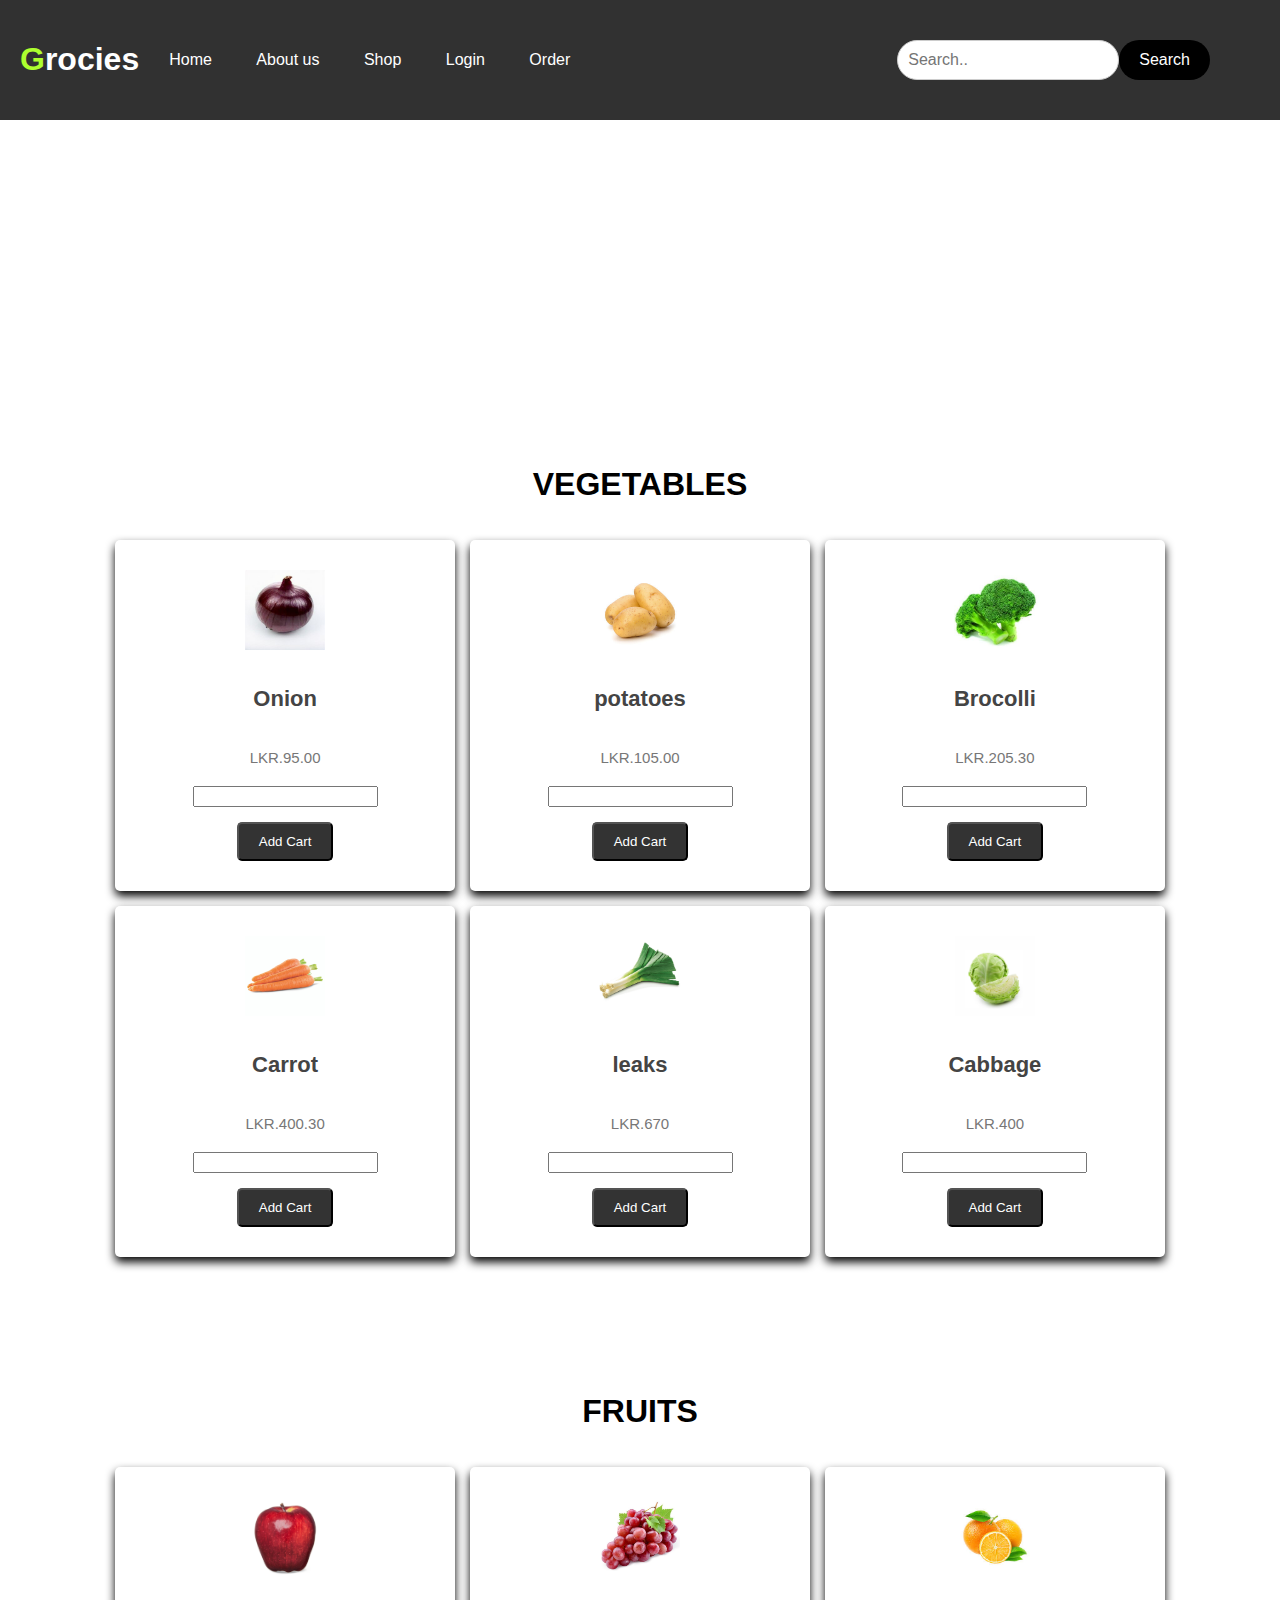
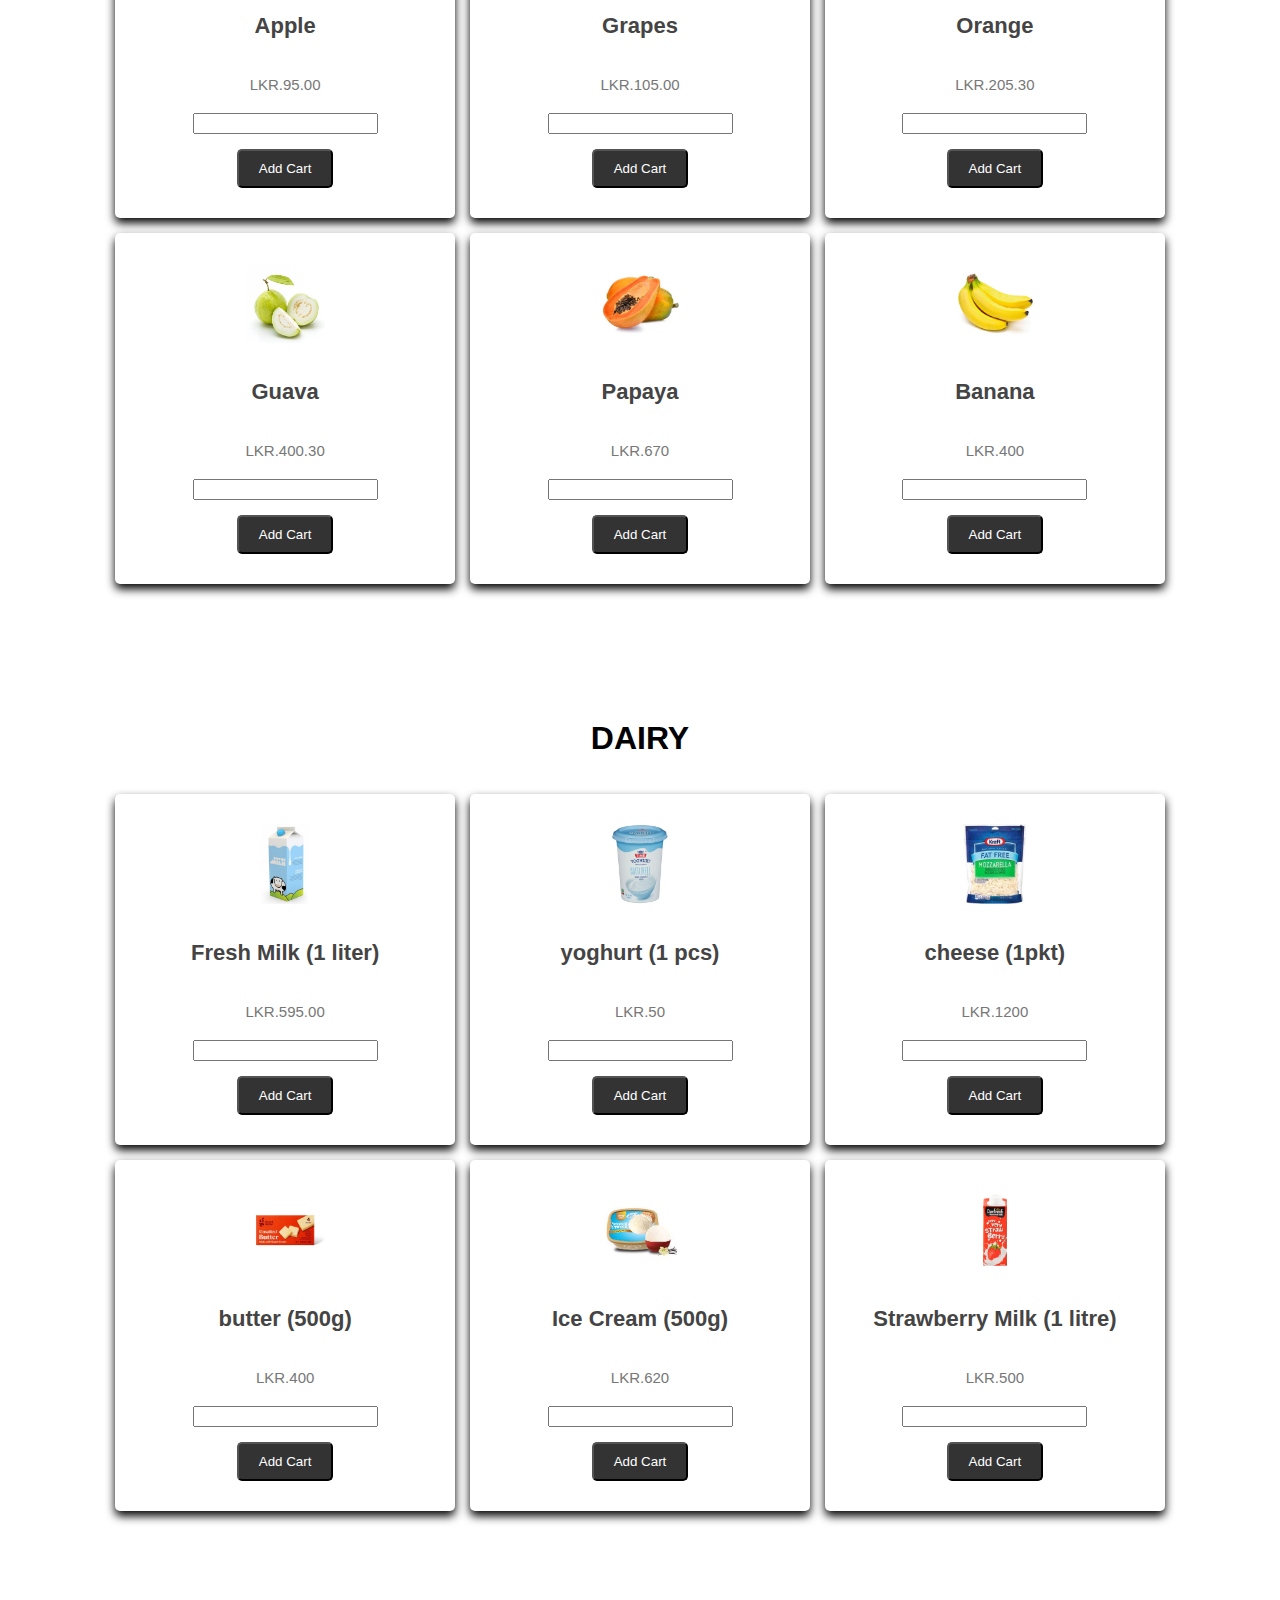
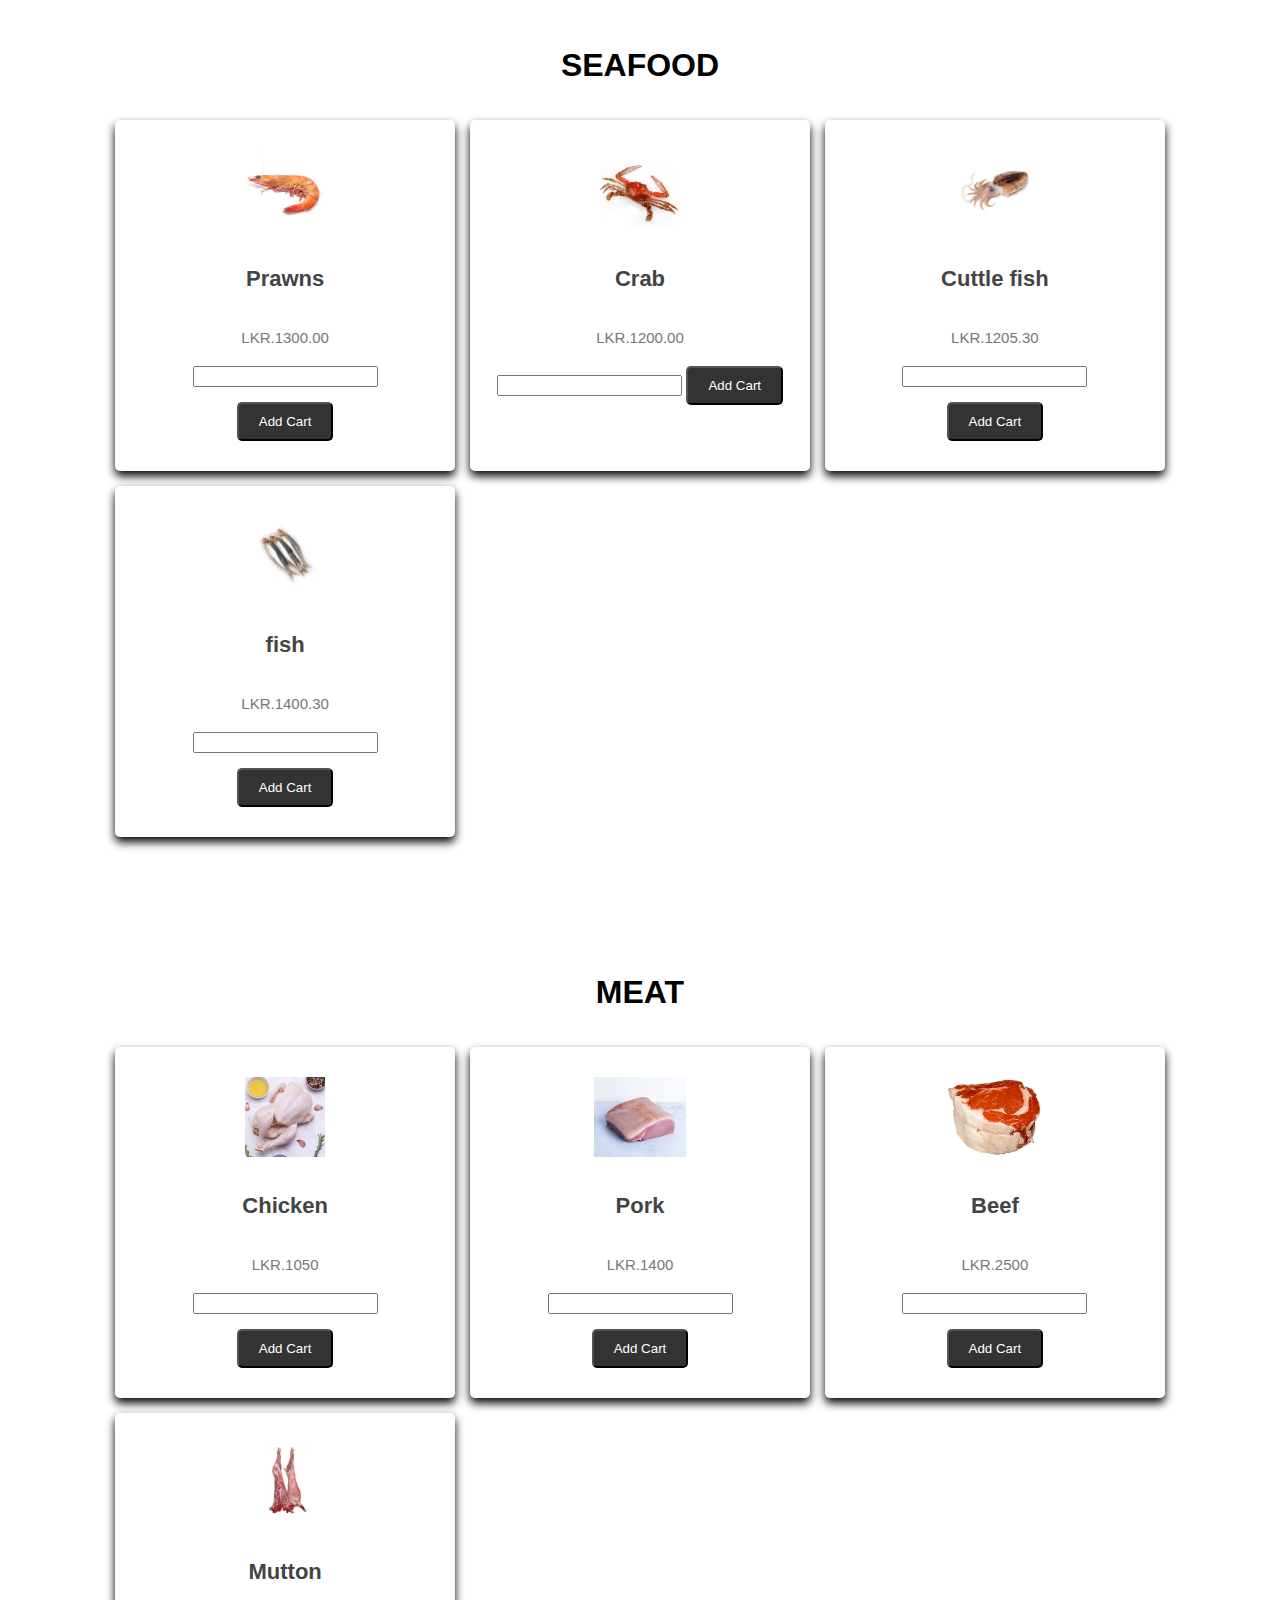
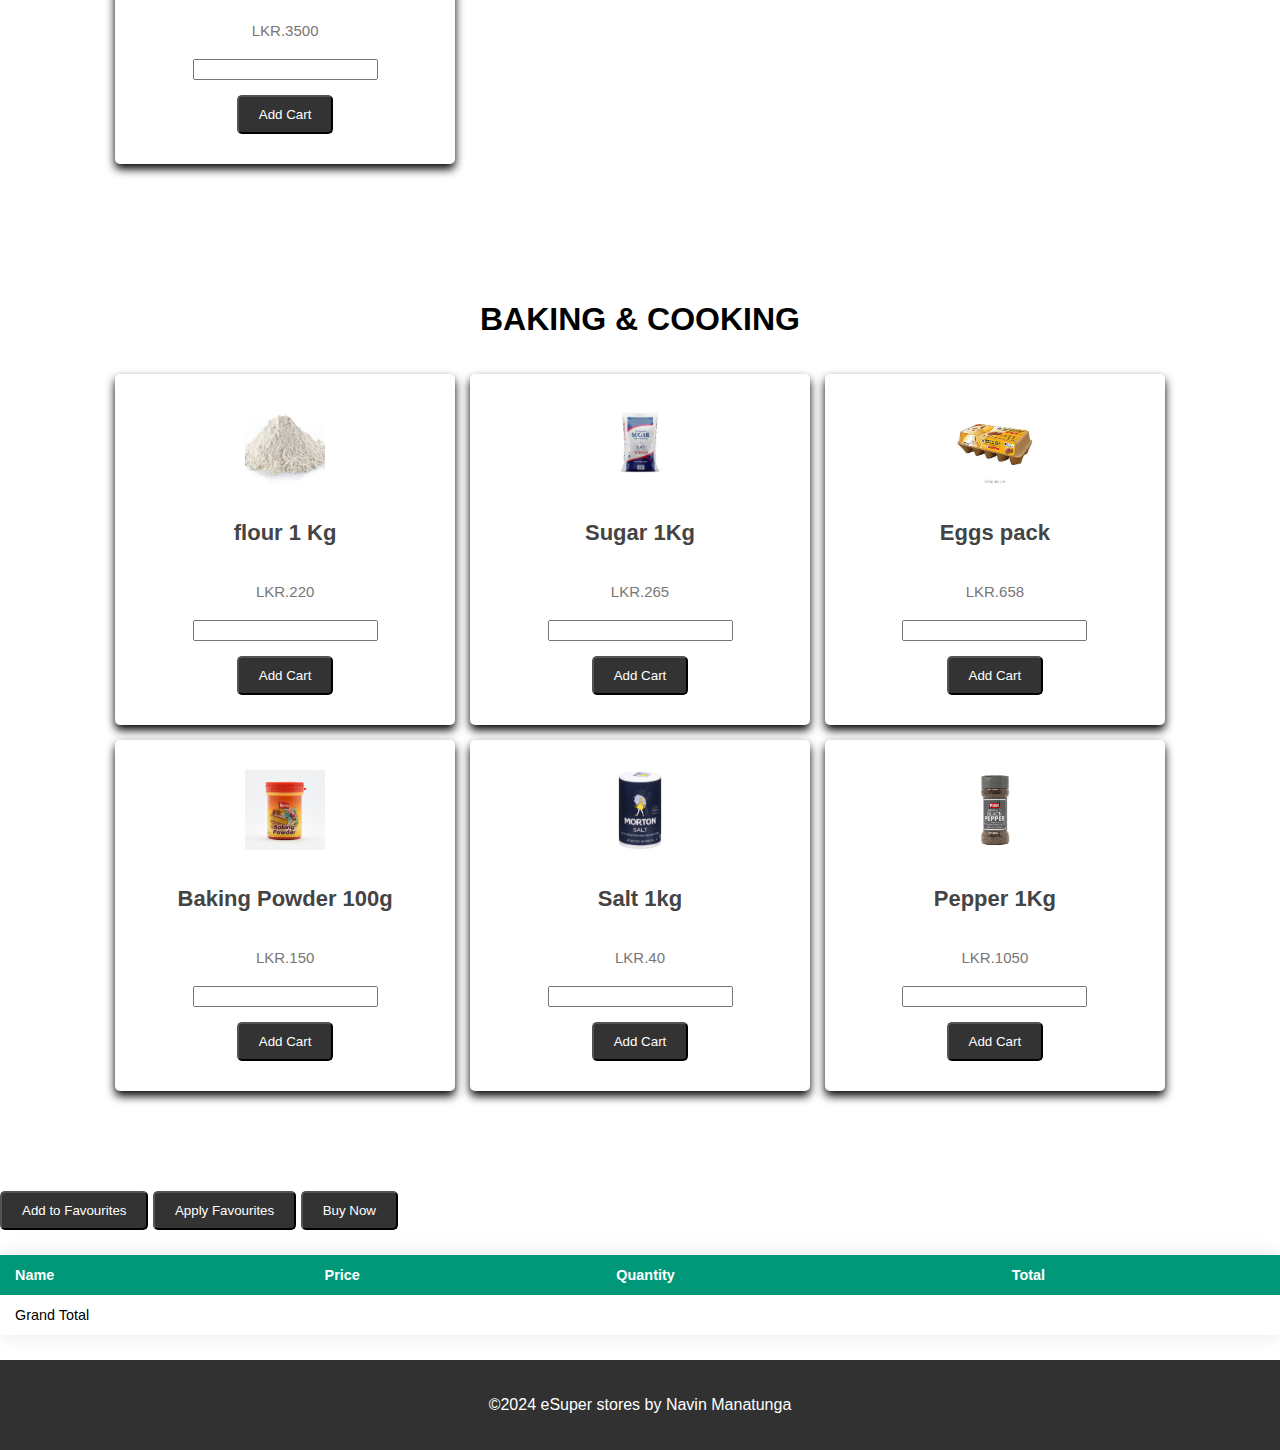
==== shop.html @ e067f73a "Add files via upload" ====
<!DOCTYPE html>
<html lang="en">
<head>
    <meta charset="UTF-8">
    <meta name="viewport" content="width=device-width, initial-scale=1.0">
    <title>Grocies Store</title>
    <link rel="stylesheet" href="css/shop.css">
    
</head>
<body>
    <header>
        <div class="container">
            <h1 class="name"><span>G</span>rocies</h1>
            <nav>
                <ul>
                    <li><a href="index.html">Home</a></li>
                    <li><a href="aboutus.html">About us</a></li>
                    <li><a href="shop.html">Shop</a></li>
                    <li><a href="login.html">Login</a></li>
                    <li><a href="order.html">Order</a></li>
                </ul>
            </nav>
        </div>
        <div class="Search">
            <input type="text" name="search" id="Search" placeholder="Search..">
            <button type="submit">Search</button>
        </div>
    </header>
    <main>
        <br><br>
        <br><br>
        <br><br>
        <section class="venue">
            <h2>THE BEST PRODUCTS FROM ONE PLACE</h2>
            <p>Shop now for the best Products with the best prices in town. A new era With an Eco-friendly enviorenment Grocies</p>
            
           

        </section>

        <!--Vegetables Products-->
        <section class="cont">
            <h1>VEGETABLES</h1>
            <div class="box-c">
                <div class="box">
                    <img class="img" src="images/vegetables/newonion.jpg" alt="">
                    <h3 class="itemname">Onion</h3>
                    <P class="price">LKR.95.00</P>
                    <p></p>
                    <input type="number" class="Vegeqty">
                    <p></p>
                    <button class="btn">Add Cart</button>
                </div>

                <div class="box">
                    <img class="img" src="images/vegetables/newpotatoe.jpg" alt="">
                    <h3 class="itemname">potatoes</h3>
                    <P class="price">LKR.105.00</P>
                    <p></p>
                    <input type="number" class="Vegeqty">
                    <p></p>
                    <button class="btn">Add Cart</button>
                </div>

                <div class="box">
                    <img class="img" src="images/vegetables/BROCCOLI_1024x1024.jpg" alt="">
                    <h3 class="itemname">Brocolli</h3>
                    <P class="price">LKR.205.30</P>
                    <p></p>
                    <input type="number" class="Vegeqty">
                    <p></p>
                    <button class="btn">Add Cart</button>
                </div>

                <div class="box">
                    <img class="img" src="images/vegetables/carot 1.jpg" alt="">
                    <h3 class="itemname">Carrot</h3>
                    <P class="price">LKR.400.30</P>
                    <p></p>

                    <input type="number" class="Vegeqty">
                    <p></p>
                    <button class="btn">Add Cart</button>
                </div>

                <div class="box">
                    <img class="img" src="images/vegetables/leaks.webp" alt="">
                    <h3 class="itemname">leaks</h3>
                    <P class="price">LKR.670</P>
                    <p></p>
                    <input type="number" class="Vegeqty">
                    <p></p>
                    <button class="btn">Add Cart</button>
                </div>

                <div class="box">
                    <img class="img" src="images/vegetables/cabage.jpg" alt="">
                    <h3 class="itemname">Cabbage</h3>
                    <P class="price">LKR.400</P>
                    <p></p>
                    <input type="number" class="Vegeqty">
                    <p></p>
                    <button class="btn">Add Cart</button>
                </div>
               
               
               
            </div>
        </section>


         <!--Fruits Products-->
         <section class="cont">
            <h1>FRUITS</h1>
            <div class="box-c">
                <div class="box">
                    <img class="img" src="images/fruits/Fresh-Red-Delicious-Apple-Each_7320e63a-de46-4a16-9b8c-526e15219a12_3.e557c1ad9973e1f76f512b34950243a3.webp" alt="">
                    <h3 class="itemname">Apple</h3>
                    <P class="price">LKR.95.00</P>
                    <p></p>
                    <input type="number" class="Vegeqty">
                    <p></p>
                    <button class="btn">Add Cart</button>
                </div>

                <div class="box">
                    <img class="img" src="images/fruits/grape.jpeg" alt="">
                    <h3 class="itemname">Grapes</h3>
                    <P class="price">LKR.105.00</P>
                    <p></p>
                    <input type="number" class="Vegeqty">
                    <p></p>
                    <button class="btn">Add Cart</button>
                </div>

                <div class="box">
                    <img class="img" src="images/fruits/orange.jpeg" alt="">
                    <h3 class="itemname">Orange</h3>
                    <P class="price">LKR.205.30</P>
                    <p></p>
                    <input type="number" class="Vegeqty">
                    <p></p>
                    <button class="btn">Add Cart</button>
                </div>

                <div class="box">
                    <img class="img" src="images/fruits/guava.jpg" alt="">
                    <h3 class="itemname">Guava</h3>
                    <P class="price">LKR.400.30</P>
                    <p></p>

                    <input type="number" class="Vegeqty">
                    <p></p>
                    <button class="btn">Add Cart</button>
                </div>

                <div class="box">
                    <img class="img" src="images/fruits/papaya.jpeg" alt="">
                    <h3 class="itemname">Papaya</h3>
                    <P class="price">LKR.670</P>
                    <p></p>
                    <input type="number" class="Vegeqty">
                    <p></p>
                    <button class="btn">Add Cart</button>
                </div>

                <div class="box">
                    <img class="img" src="images/fruits/banana.jpeg" alt="">
                    <h3 class="itemname">Banana</h3>
                    <P class="price">LKR.400</P>
                    <p></p>
                    <input type="number" class="Vegeqty">
                    <p></p>
                    <button class="btn">Add Cart</button>
                </div>
               
               
               
            </div>
        </section>


        <!--Dairy Products-->
        <section class="cont">
            <h1>DAIRY</h1>
            <div class="box-c">

                <div class="box">
                    <img class="img" src="images/diary/milk.jpg" alt="">
                    <h3 class="itemname">Fresh Milk (1 liter)</h3>
                    <P class="price">LKR.595.00</P>
                    <p></p>
                    <input type="number" class="Vegeqty">
                    <p></p>
                    <button class="btn">Add Cart</button>
                </div>

                <div class="box">
                    <img class="img" src="images/diary/yoghurt.jpg" alt="">
                    <h3 class="itemname">yoghurt (1 pcs)</h3>
                    <P class="price">LKR.50 </P>
                    <p></p>
                    <input type="number" class="Vegeqty">
                    <p></p>
                    <button class="btn">Add Cart</button>
                </div>

                <div class="box">
                    <img class="img" src="images/diary/3b0bd0ede1c0122e03b1281a5a4249bf.jpg" alt="">
                    <h3 class="itemname">cheese (1pkt)</h3>
                    <P class="price">LKR.1200</P>
                    <p></p>
                    <input type="number" class="Vegeqty">
                    <p></p>
                    <button class="btn">Add Cart</button>
                </div>

                <div class="box">
                    <img class="img" src="images/diary/butter.jpeg" alt="">
                    <h3 class="itemname">butter (500g)</h3>
                    <P class="price">LKR.400</P>
                    <p></p>
                    <input type="number" class="Vegeqty">
                    <p></p>
                    <button class="btn">Add Cart</button>
                </div>

                <div class="box">
                    <img class="img" src="images/diary/ice cream.jpeg" alt="">
                    <h3 class="itemname">Ice Cream (500g)</h3>
                    <P class="price">LKR.620</P>
                    <p></p>
                    <input type="number" class="Vegeqty">
                    <p></p>
                    <button class="btn">Add Cart</button>
                </div>

                <div class="box">
                    <img class="img" src="images/diary/strawberrymilk.jpg" alt="">
                    <h3 class="itemname">Strawberry Milk (1 litre)</h3>
                    <P class="price">LKR.500</P>
                    <p></p>
                    <input type="number" class="Vegeqty">
                    <p></p>
                    <button class="btn">Add Cart</button>
                </div>
               
               
               
            </div>
        </section>

        <!--seafood Products-->

        <section class="cont">
            <h1>SEAFOOD</h1>
            <div class="box-c">

                <div class="box">
                    <img class="img" src="images/seafood/prawns.jpeg" alt="">
                    <h3 class="itemname">Prawns</h3>
                    <P class="price">LKR.1300.00</P>
                    <p></p>
                    <input type="number" class="Vegeqty">
                    <p></p>
                    <button class="btn">Add Cart</button>
                </div>

                <div class="box">
                    <img class="img" src="images/seafood/crab.webp" alt="">
                    <h3 class="itemname">Crab</h3>
                    <P class="price">LKR.1200.00</P>
                    <p></p>
                    <input type="number" class="Vegeqty">
                    <button class="btn">Add Cart</button>
                    <p></p>
                </div>

                <div class="box">
                    <img class="img" src="images/seafood/cuttlefish.jpg" alt="">
                    <h3 class="itemname">Cuttle fish</h3>
                    <P class="price">LKR.1205.30</P>
                    <p></p>
                    <input type="number" class="Vegeqty">
                    <p></p>
                    <button class="btn">Add Cart</button>
                </div>

                <div class="box">
                    <img class="img" src="images/seafood/hurulla.jpg" alt="">
                    <h3 class="itemname">fish</h3>
                    <P class="price">LKR.1400.30</P>
                    <p></p>
                    <input type="number" class="Vegeqty">
                    <p></p>
                    <button class="btn">Add Cart</button>
                </div>

               
               
               
            </div>
        </section>

<!--meat Products-->
        <section class="cont">
            <h1>MEAT</h1>
            <div class="box-c">

                <div class="box">
                    <img class="img" src="images/meat/chicken.jpeg" alt="">
                    <h3 class="itemname">Chicken</h3>
                    <P class="price">LKR.1050</P>
                    <p></p>
                    <input type="number" class="Vegeqty">
                    <p></p>
                    <button class="btn">Add Cart</button>
                </div>

                <div class="box">
                    <img class="img" src="images/meat/pork.jpg" alt="">
                    <h3 class="itemname">Pork</h3>
                    <P class="price">LKR.1400</P>
                    <p></p>
                    <input type="number" class="Vegeqty">
                    <p></p>
                    <button class="btn">Add Cart</button>
                </div>

                <div class="box">
                    <img  class="img" src="images/meat/beef.jpg" alt="">
                    <h3 class="itemname">Beef</h3>
                    <P class="price">LKR.2500</P>
                    <p></p>
                    <input type="number" class="Vegeqty">
                    <p></p>
                    <button class="btn">Add Cart</button>
                </div>

                <div class="box">
                    <img class="img" src="images/meat/muuton.webp" alt="">
                    <h3 class="itemname">Mutton</h3>
                    <P class="price">LKR.3500</P>
                    <p></p>
                    <input type="number" class="Vegeqty">
                    <p></p>
                    <button class="btn">Add Cart</button>
                </div>
               
            </div>
        </section>

         <!--baking ingrediants Products-->
         <section class="cont">
            <h1>BAKING & COOKING</h1>
            <div class="box-c">
                <div class="box">
                    <img class="img" src="images/cooking/flour.jpg" alt="">
                    <h3 class="itemname">flour 1 Kg</h3>
                    <P class="price">LKR.220</P>
                    <p></p>
                    <input type="number" class="Vegeqty">
                    <p></p>
                    <button class="btn">Add Cart</button>
                </div>

                <div class="box">
                    <img class="img" src="images/cooking/sugar.jpg" alt="">
                    <h3 class="itemname">Sugar 1Kg</h3>
                    <P class="price">LKR.265</P>
                    <p></p>
                    <input type="number" class="Vegeqty">
                    <p></p>
                    <button class="btn">Add Cart</button>
                </div>

                <div class="box">
                    <img class="img" src="images/cooking/eggs.jpeg" alt="">
                    <h3 class="itemname">Eggs pack</h3>
                    <P class="price">LKR.658</P>
                    <p></p>
                    <input type="number" class="Vegeqty">
                    <p></p>
                    <button class="btn">Add Cart</button>
                </div>

                <div class="box">
                    <img class="img" src="images/cooking/bakingpowder.jpeg" alt="">
                    <h3 class="itemname">Baking Powder 100g</h3>
                    <P class="price">LKR.150</P>
                    <p></p>

                    <input type="number" class="Vegeqty">
                    <p></p>
                    <button class="btn">Add Cart</button>
                </div>

                <div class="box">
                    <img class="img" src="images/cooking/salt2" alt="">
                    <h3 class="itemname">Salt 1kg</h3>
                    <P class="price">LKR.40</P>
                    <p></p>
                    <input type="number" class="Vegeqty">
                    <p></p>
                    <button class="btn">Add Cart</button>
                </div>

                <div class="box">
                    <img class="img" src="images/cooking/pepper.jpg" alt="">
                    <h3 class="itemname">Pepper 1Kg</h3>
                    <P class="price">LKR.1050</P>
                    <p></p>
                    <input type="number" class="Vegeqty">
                    <p></p>
                    <button class="btn">Add Cart</button>
                </div>
               
               
               
            </div>
        </section>
        <section class="fav">
            <button class="favbtn">Add to Favourites</button>
            <button class="appfavbtn">Apply Favourites</button>
            <a href="order.html"><button id="orderButton">Buy Now</button></a>
            
        </section>
        <section>
            <table id="cart">
                <thead>
                    <tr>
                        <th>Name</th>
                        <th>Price</th>
                        <th>Quantity</th>
                        <th>Total</th>
                    </tr>
                </thead>
                
                <tbody id="bcart">
                   
                </tbody>
                <tfoot>
                    <tr>
                        <td colspan="3">Grand Total</td>
                        <td id="totalg"></td>
                    </tr>
                </tfoot>
            </table>
            
            
        </section>
        
    </main>

    <footer>
        <p>&copy;2024 eSuper stores by Navin Manatunga</p>
    </footer>
    <script src="shop.js"></script>
    
</body>
</html>
---- css/shop.css ----
body {
    font-family: Arial, sans-serif;
    margin: 0;
    padding: 0;
    background-color: rgb(255, 255, 255);
    color: #000000;
}


header {
    background-color: rgb(49, 49, 49);
    padding: 20px;
    display: flex;
    justify-content: space-between;
    align-items: center;
    position: fixed;
    top: 0;
    width: 100%;
    z-index: 1000;
    
}

.container {
    display: flex;
    align-items: center;
}

.name {
    margin-right: 20px;
    color: white;
}

.name span {
    color: greenyellow;
}

nav ul {
    list-style-type: none;
    padding: 0;
    margin: 0;
}

nav ul li {
    display: inline;
    margin-right: 20px;
}

nav ul li a {
    text-decoration: none;
    color: #ffffff;
    border-radius: 25px;
    cursor: pointer;
    border: none;
    padding: 10px;
    width: 200px;
}

nav ul li a:hover {
    background-color: #9e9b9b;
}

.Search {
    display: flex;
    position:absolute;
    left: auto;
    right:110px;
}

.Search input[type="text"] {
    padding: 10px;
    width: 200px;
    border-radius: 25px;
    border: 1px solid #ccc;
    font-size: 16px;
    transition: all 0.3s ease;
}

.Search button {
    padding: 10px 20px;
    border: none;
    background-color: #000000;
    color: #ffffff;
    border-radius: 25px;
    cursor: pointer;
    font-size: 16px;
    transition: all 0.3s ease;
}

.Search button:hover {
    background-color: #7a7777;
}



.cont{
    background-color: white;
    padding: 15px 9%;
    padding-bottom: 100px;
}

.cont h1{
    text-align: center;
    padding-bottom: 15px;
    color: #000000;
}

.cont .box-c{
    display: grid;
    grid-template-columns: repeat(auto-fit, minmax(270px, 1fr));
    gap: 15px;

}

.cont .box-c .box{
    box-shadow: 0 5px 10px black;
    border-radius: 5px;
    background: rgb(255, 255, 255);
    text-align: center;
    padding: 30px 20px;
}

.cont .box-c .box img{
    height: 80px;
}

.cont .box-c .box h3{
    color: #444;
    font-size: 22px;
    padding: 10px 0;
}

.cont .box-c .box p{
    color: #777;
    font-size: 15px;
    line-height: 1.8;
}

.cont .box-c .box .btn{
    display: inline-block;
    background-color: #333;
    color: #ffffff;
    padding: 10px 20px;
    text-decoration: none;
    border-radius: 5px;
}

.cont .box-c .box .btn:hover{
    background-color: #81e463;
    color: #000000;
}
.cont .box-c .box:hover{
    box-shadow: 0 10px 15px rgb(48, 48, 48);
    transform: scale(1.02);
}
footer {
    background-color: rgb(49, 49, 49);
    color: #ffffff;
    text-align: center;
    padding: 20px 0;
}

.venue{
    background-image: url('https://www.esri.com/about/newsroom/wp-content/uploads/2020/12/wherenext-nexttech-dark-stores-wide-1920x1080-1.jpg');
    color: #ffffff;
    text-align: center;
    font-size: larger;
    padding: 100px 0;
}

#cart {
    border-collapse: collapse;
    margin: 25px 0;
    font-size: 0.9em;
    min-width: 400px;
    box-shadow: 0 0 20px rgba(0, 0, 0, 0.1);
    width: 100%;
    align-items: center;
    justify-content: center;
    
}

#cart thead tr {
    background-color: #009879;
    color: #ffffff;
    text-align: left;
}

#cart th,
#cart td {
    padding: 12px 15px;
}

#cart tbody tr {
    border-bottom: 1px solid #dddddd;
}

#cart tbody tr:nth-of-type(even) {
    background-color: #f3f3f3;
}

#cart tbody tr:last-of-type {
    border-bottom: 2px solid #009879;
    
}



.favbtn,.appfavbtn{
    display: inline-block;
    background-color: #333;
    color: #ffffff;
    padding: 10px 20px;
    text-decoration: none;
    border-radius: 5px;
    
    

}
#orderButton{
    display: inline-block;
    background-color: #333;
    color: #ffffff;
    padding: 10px 20px;
    text-decoration: none;
    border-radius: 5px;

}

.appfavbtn:hover{
    background-color: #81e463;
    color: #000000
    ;
}

.favbtn:hover{
    background-color: #81e463;
    color: #000000;
}

#orderButton:hover{
    background-color: #81e463;
    color: #000000;
}








@media (max-width: 768px) {
    header {
        flex-direction: column;
        padding: 10px;
    }

    .container {
        flex-direction: column;
        align-items: flex-start;
    }

    .name {
        margin-right: 0;
        font-size: 1.5em;
        margin-bottom: 10px;
    }

    nav ul {
        display: flex;
        flex-direction: column;
        width: 100%;
    }

    nav ul li {
        margin-bottom: 10px;
        text-align: center;
        width: 100%;
    }

    nav ul li a {
        width: 100%;
        padding: 10px;
    }

    .Search {
        width: 100%;
        position: static;
        margin-top: 10px;
    }

    .Search input[type="text"] {
        width: calc(100% - 100px);
        margin-right: 5px;
    }

    .Search button {
        width: 80px;
    }

    .venue{
        margin-top: 120px;
    }

}
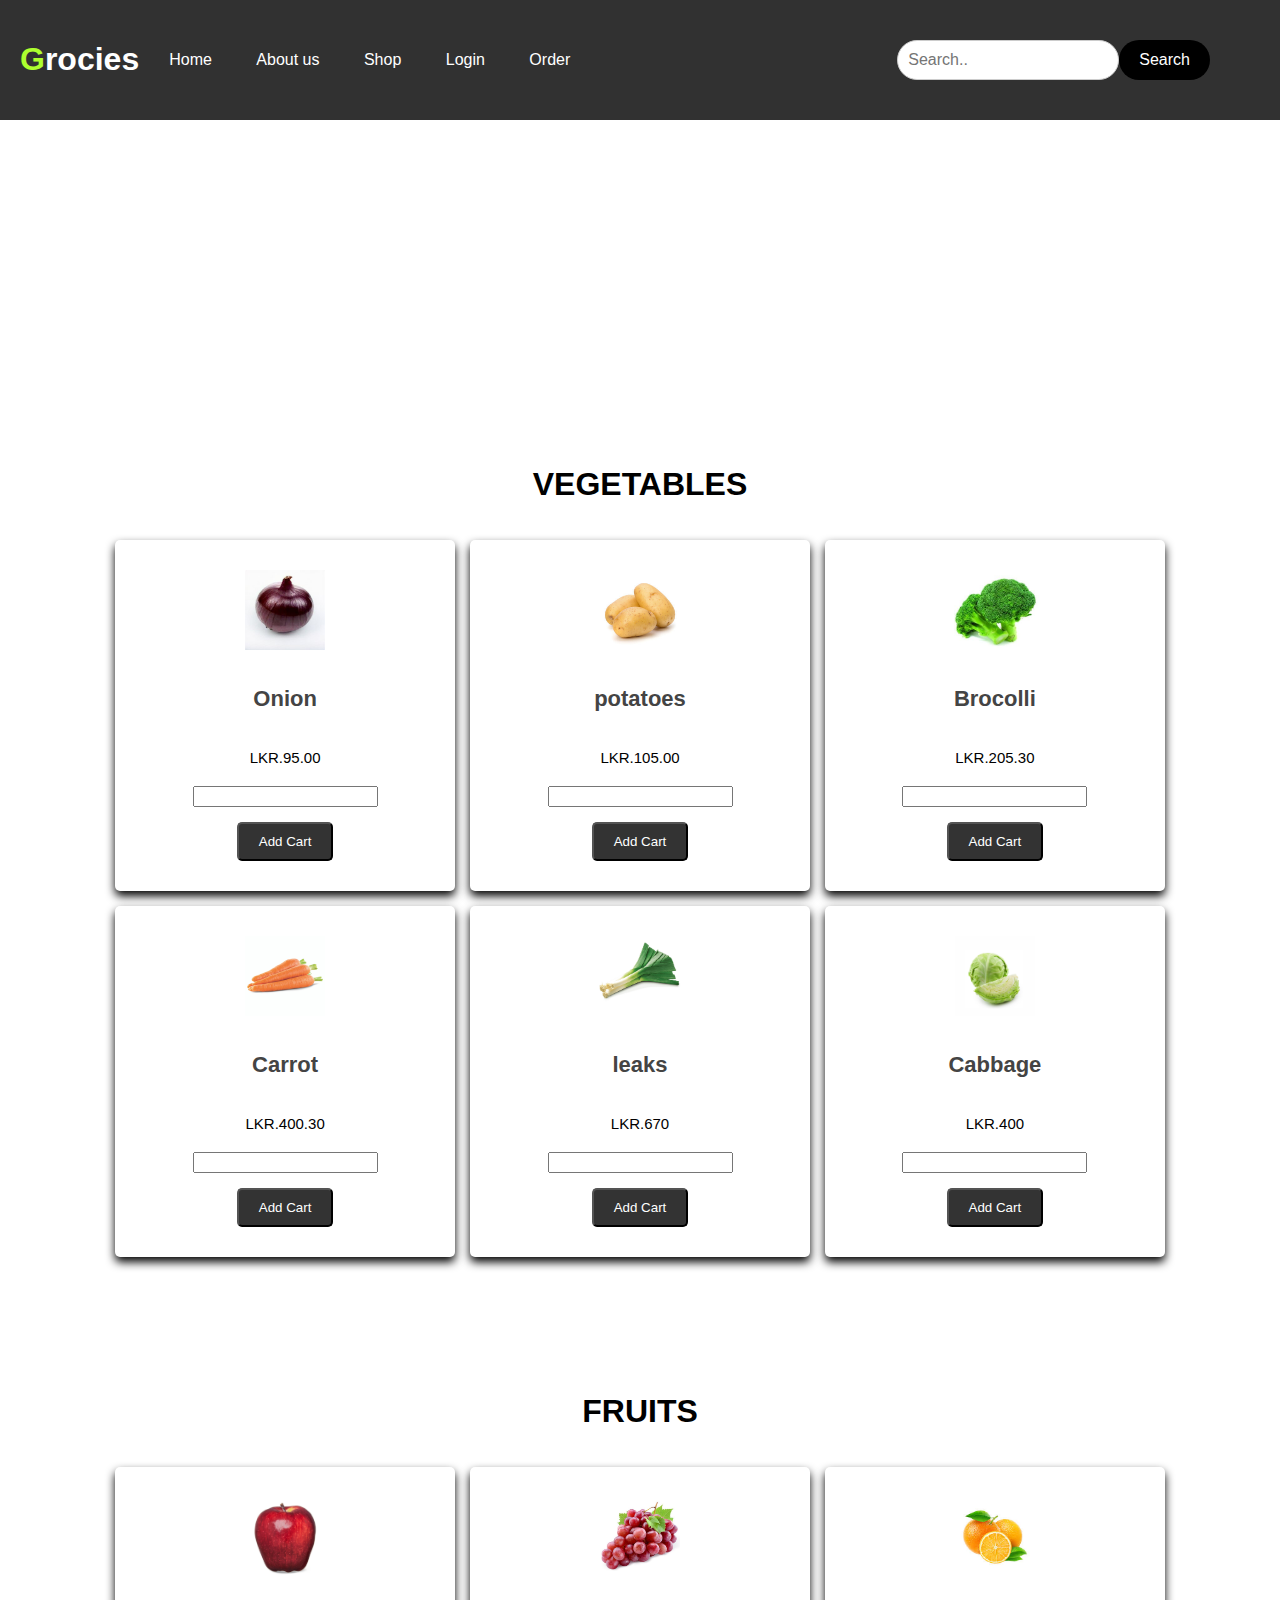
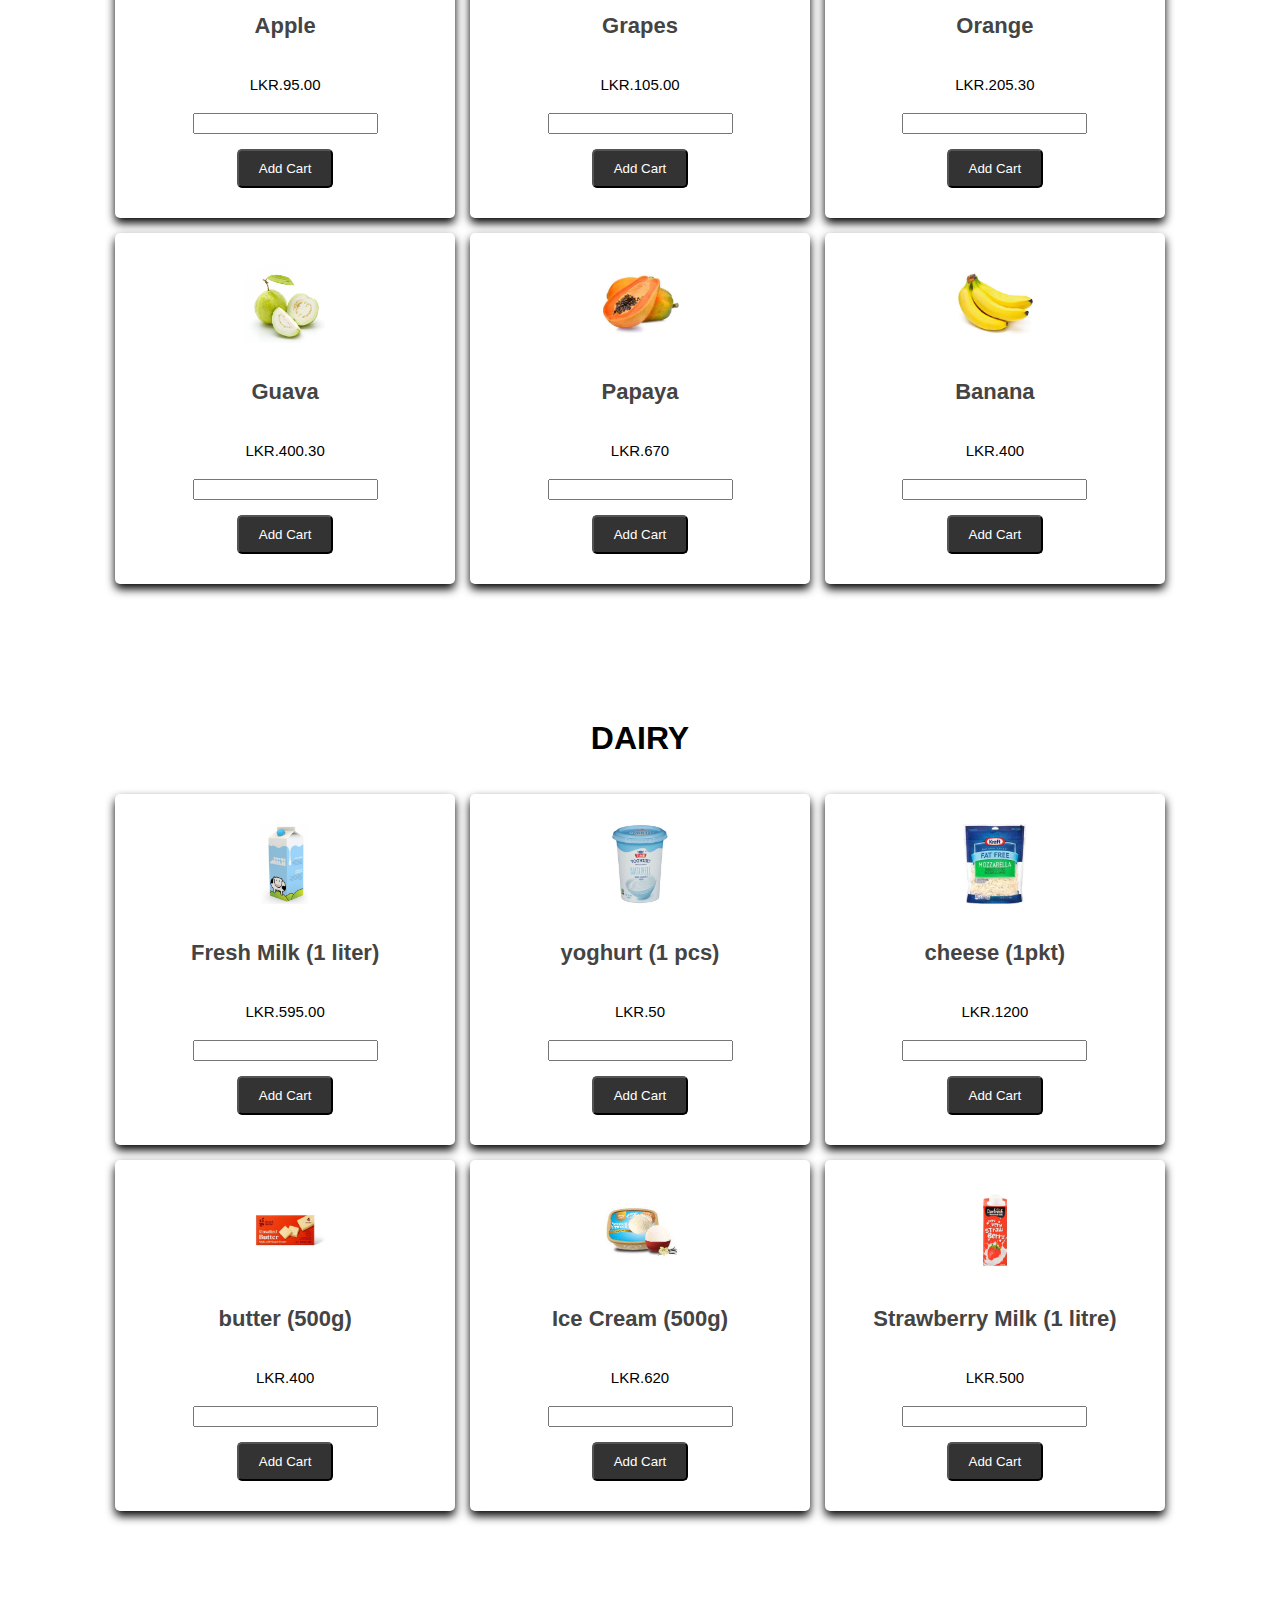
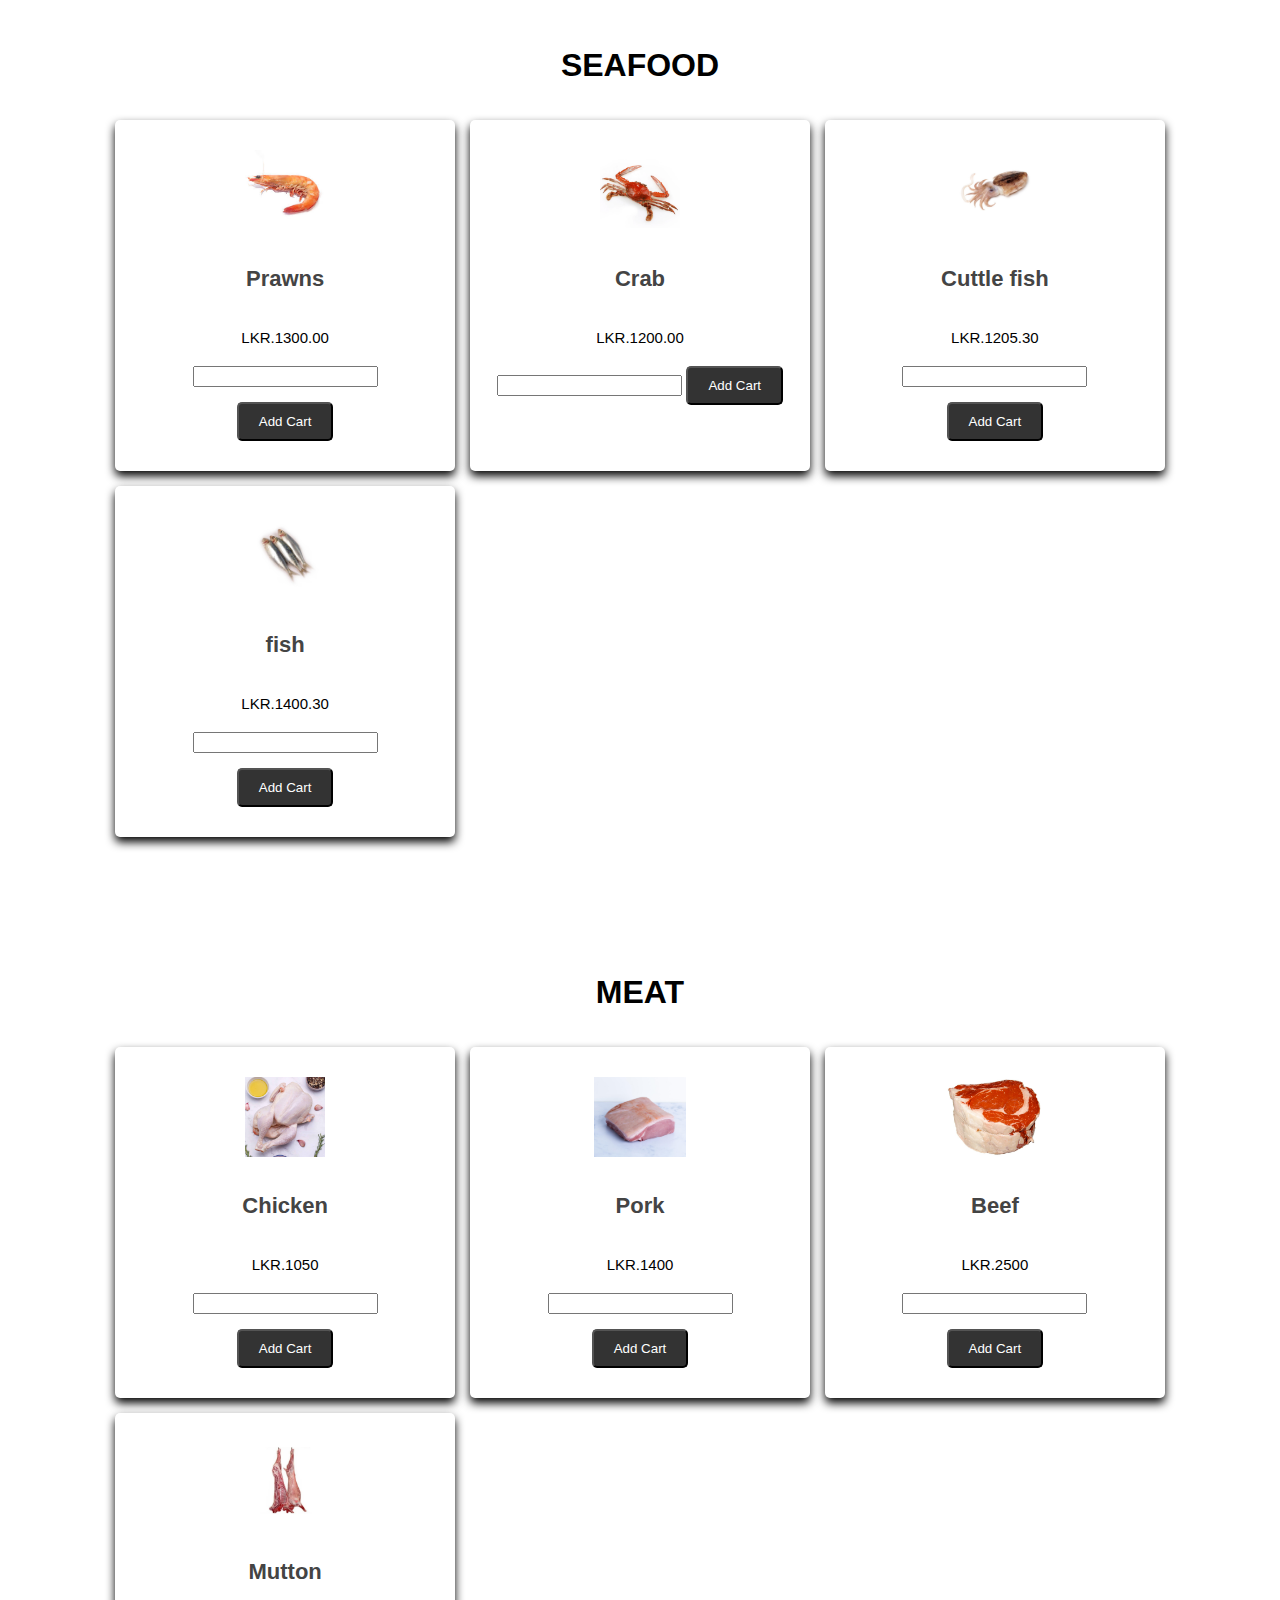
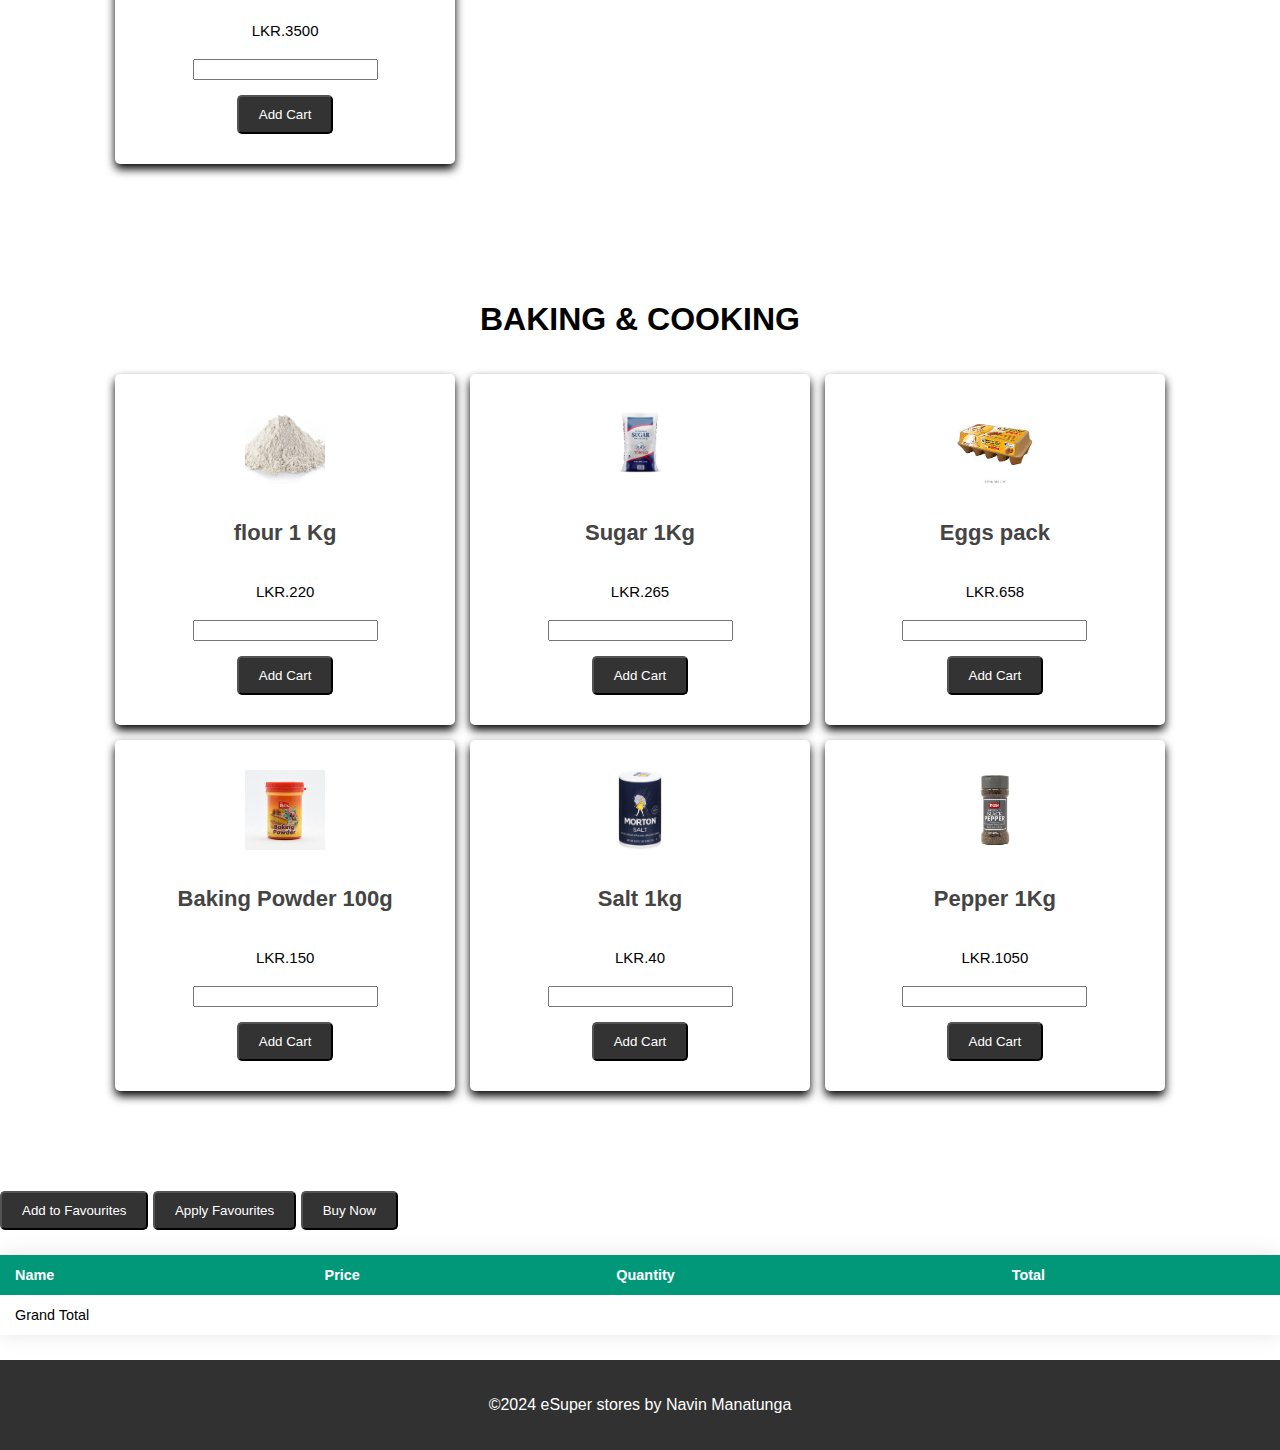
==== commit 120fdfcc: "Add files via upload" ====
--- a/shop.html
+++ b/shop.html
@@ -47,7 +47,7 @@
                     <h3 class="itemname">Onion</h3>
                     <P class="price">LKR.95.00</P>
                     <p></p>
-                    <input type="number" class="Vegeqty">
+                    <input type="number" class="Vegeqty" title="new">
                     <p></p>
                     <button class="btn">Add Cart</button>
                 </div>
@@ -57,7 +57,7 @@
                     <h3 class="itemname">potatoes</h3>
                     <P class="price">LKR.105.00</P>
                     <p></p>
-                    <input type="number" class="Vegeqty">
+                    <input type="number" class="Vegeqty" title="new">
                     <p></p>
                     <button class="btn">Add Cart</button>
                 </div>
@@ -67,7 +67,7 @@
                     <h3 class="itemname">Brocolli</h3>
                     <P class="price">LKR.205.30</P>
                     <p></p>
-                    <input type="number" class="Vegeqty">
+                    <input type="number" class="Vegeqty" title="new">
                     <p></p>
                     <button class="btn">Add Cart</button>
                 </div>
@@ -78,7 +78,7 @@
                     <P class="price">LKR.400.30</P>
                     <p></p>
 
-                    <input type="number" class="Vegeqty">
+                    <input type="number" class="Vegeqty" title="new">
                     <p></p>
                     <button class="btn">Add Cart</button>
                 </div>
@@ -88,7 +88,7 @@
                     <h3 class="itemname">leaks</h3>
                     <P class="price">LKR.670</P>
                     <p></p>
-                    <input type="number" class="Vegeqty">
+                    <input type="number" class="Vegeqty" title="new">
                     <p></p>
                     <button class="btn">Add Cart</button>
                 </div>
@@ -98,7 +98,7 @@
                     <h3 class="itemname">Cabbage</h3>
                     <P class="price">LKR.400</P>
                     <p></p>
-                    <input type="number" class="Vegeqty">
+                    <input type="number" class="Vegeqty" title="new">
                     <p></p>
                     <button class="btn">Add Cart</button>
                 </div>
@@ -118,7 +118,7 @@
                     <h3 class="itemname">Apple</h3>
                     <P class="price">LKR.95.00</P>
                     <p></p>
-                    <input type="number" class="Vegeqty">
+                    <input type="number" class="Vegeqty" title="new">
                     <p></p>
                     <button class="btn">Add Cart</button>
                 </div>
@@ -128,7 +128,7 @@
                     <h3 class="itemname">Grapes</h3>
                     <P class="price">LKR.105.00</P>
                     <p></p>
-                    <input type="number" class="Vegeqty">
+                    <input type="number" class="Vegeqty" title="new">
                     <p></p>
                     <button class="btn">Add Cart</button>
                 </div>
@@ -138,7 +138,7 @@
                     <h3 class="itemname">Orange</h3>
                     <P class="price">LKR.205.30</P>
                     <p></p>
-                    <input type="number" class="Vegeqty">
+                    <input type="number" class="Vegeqty" title="new">
                     <p></p>
                     <button class="btn">Add Cart</button>
                 </div>
@@ -149,7 +149,7 @@
                     <P class="price">LKR.400.30</P>
                     <p></p>
 
-                    <input type="number" class="Vegeqty">
+                    <input type="number" class="Vegeqty" title="new">
                     <p></p>
                     <button class="btn">Add Cart</button>
                 </div>
@@ -159,7 +159,7 @@
                     <h3 class="itemname">Papaya</h3>
                     <P class="price">LKR.670</P>
                     <p></p>
-                    <input type="number" class="Vegeqty">
+                    <input type="number" class="Vegeqty" title="new">
                     <p></p>
                     <button class="btn">Add Cart</button>
                 </div>
@@ -169,7 +169,7 @@
                     <h3 class="itemname">Banana</h3>
                     <P class="price">LKR.400</P>
                     <p></p>
-                    <input type="number" class="Vegeqty">
+                    <input type="number" class="Vegeqty" title="new">
                     <p></p>
                     <button class="btn">Add Cart</button>
                 </div>
@@ -190,7 +190,7 @@
                     <h3 class="itemname">Fresh Milk (1 liter)</h3>
                     <P class="price">LKR.595.00</P>
                     <p></p>
-                    <input type="number" class="Vegeqty">
+                    <input type="number" class="Vegeqty" title="new">
                     <p></p>
                     <button class="btn">Add Cart</button>
                 </div>
@@ -200,7 +200,7 @@
                     <h3 class="itemname">yoghurt (1 pcs)</h3>
                     <P class="price">LKR.50 </P>
                     <p></p>
-                    <input type="number" class="Vegeqty">
+                    <input type="number" class="Vegeqty" title="new">
                     <p></p>
                     <button class="btn">Add Cart</button>
                 </div>
@@ -210,7 +210,7 @@
                     <h3 class="itemname">cheese (1pkt)</h3>
                     <P class="price">LKR.1200</P>
                     <p></p>
-                    <input type="number" class="Vegeqty">
+                    <input type="number" class="Vegeqty" title="new">
                     <p></p>
                     <button class="btn">Add Cart</button>
                 </div>
@@ -220,7 +220,7 @@
                     <h3 class="itemname">butter (500g)</h3>
                     <P class="price">LKR.400</P>
                     <p></p>
-                    <input type="number" class="Vegeqty">
+                    <input type="number" class="Vegeqty" title="new">
                     <p></p>
                     <button class="btn">Add Cart</button>
                 </div>
@@ -230,7 +230,7 @@
                     <h3 class="itemname">Ice Cream (500g)</h3>
                     <P class="price">LKR.620</P>
                     <p></p>
-                    <input type="number" class="Vegeqty">
+                    <input type="number" class="Vegeqty" title="new">
                     <p></p>
                     <button class="btn">Add Cart</button>
                 </div>
@@ -240,7 +240,7 @@
                     <h3 class="itemname">Strawberry Milk (1 litre)</h3>
                     <P class="price">LKR.500</P>
                     <p></p>
-                    <input type="number" class="Vegeqty">
+                    <input type="number" class="Vegeqty" title="new">
                     <p></p>
                     <button class="btn">Add Cart</button>
                 </div>
@@ -261,7 +261,7 @@
                     <h3 class="itemname">Prawns</h3>
                     <P class="price">LKR.1300.00</P>
                     <p></p>
-                    <input type="number" class="Vegeqty">
+                    <input type="number" class="Vegeqty" title="new">
                     <p></p>
                     <button class="btn">Add Cart</button>
                 </div>
@@ -271,7 +271,7 @@
                     <h3 class="itemname">Crab</h3>
                     <P class="price">LKR.1200.00</P>
                     <p></p>
-                    <input type="number" class="Vegeqty">
+                    <input type="number" class="Vegeqty" title="new">
                     <button class="btn">Add Cart</button>
                     <p></p>
                 </div>
@@ -281,7 +281,7 @@
                     <h3 class="itemname">Cuttle fish</h3>
                     <P class="price">LKR.1205.30</P>
                     <p></p>
-                    <input type="number" class="Vegeqty">
+                    <input type="number" class="Vegeqty" title="new">
                     <p></p>
                     <button class="btn">Add Cart</button>
                 </div>
@@ -291,7 +291,7 @@
                     <h3 class="itemname">fish</h3>
                     <P class="price">LKR.1400.30</P>
                     <p></p>
-                    <input type="number" class="Vegeqty">
+                    <input type="number" class="Vegeqty" title="new">
                     <p></p>
                     <button class="btn">Add Cart</button>
                 </div>
@@ -312,7 +312,7 @@
                     <h3 class="itemname">Chicken</h3>
                     <P class="price">LKR.1050</P>
                     <p></p>
-                    <input type="number" class="Vegeqty">
+                    <input type="number" class="Vegeqty" title="new">
                     <p></p>
                     <button class="btn">Add Cart</button>
                 </div>
@@ -322,7 +322,7 @@
                     <h3 class="itemname">Pork</h3>
                     <P class="price">LKR.1400</P>
                     <p></p>
-                    <input type="number" class="Vegeqty">
+                    <input type="number" class="Vegeqty" title="new">
                     <p></p>
                     <button class="btn">Add Cart</button>
                 </div>
@@ -332,7 +332,7 @@
                     <h3 class="itemname">Beef</h3>
                     <P class="price">LKR.2500</P>
                     <p></p>
-                    <input type="number" class="Vegeqty">
+                    <input type="number" class="Vegeqty" title="new">
                     <p></p>
                     <button class="btn">Add Cart</button>
                 </div>
@@ -342,7 +342,7 @@
                     <h3 class="itemname">Mutton</h3>
                     <P class="price">LKR.3500</P>
                     <p></p>
-                    <input type="number" class="Vegeqty">
+                    <input type="number" class="Vegeqty" title="new">
                     <p></p>
                     <button class="btn">Add Cart</button>
                 </div>
@@ -359,7 +359,7 @@
                     <h3 class="itemname">flour 1 Kg</h3>
                     <P class="price">LKR.220</P>
                     <p></p>
-                    <input type="number" class="Vegeqty">
+                    <input type="number" class="Vegeqty" title="new">
                     <p></p>
                     <button class="btn">Add Cart</button>
                 </div>
@@ -369,7 +369,7 @@
                     <h3 class="itemname">Sugar 1Kg</h3>
                     <P class="price">LKR.265</P>
                     <p></p>
-                    <input type="number" class="Vegeqty">
+                    <input type="number" class="Vegeqty" title="new">
                     <p></p>
                     <button class="btn">Add Cart</button>
                 </div>
@@ -379,7 +379,7 @@
                     <h3 class="itemname">Eggs pack</h3>
                     <P class="price">LKR.658</P>
                     <p></p>
-                    <input type="number" class="Vegeqty">
+                    <input type="number" class="Vegeqty" title="new">
                     <p></p>
                     <button class="btn">Add Cart</button>
                 </div>
@@ -390,7 +390,7 @@
                     <P class="price">LKR.150</P>
                     <p></p>
 
-                    <input type="number" class="Vegeqty">
+                    <input type="number" class="Vegeqty" title="new">
                     <p></p>
                     <button class="btn">Add Cart</button>
                 </div>
@@ -400,7 +400,7 @@
                     <h3 class="itemname">Salt 1kg</h3>
                     <P class="price">LKR.40</P>
                     <p></p>
-                    <input type="number" class="Vegeqty">
+                    <input type="number" class="Vegeqty" title="new">
                     <p></p>
                     <button class="btn">Add Cart</button>
                 </div>
@@ -410,7 +410,7 @@
                     <h3 class="itemname">Pepper 1Kg</h3>
                     <P class="price">LKR.1050</P>
                     <p></p>
-                    <input type="number" class="Vegeqty">
+                    <input type="number" class="Vegeqty" title="new">
                     <p></p>
                     <button class="btn">Add Cart</button>
                 </div>
--- a/css/shop.css
+++ b/css/shop.css
@@ -130,7 +130,7 @@
 }
 
 .cont .box-c .box p{
-    color: #777;
+    color: #000000;
     font-size: 15px;
     line-height: 1.8;
 }
